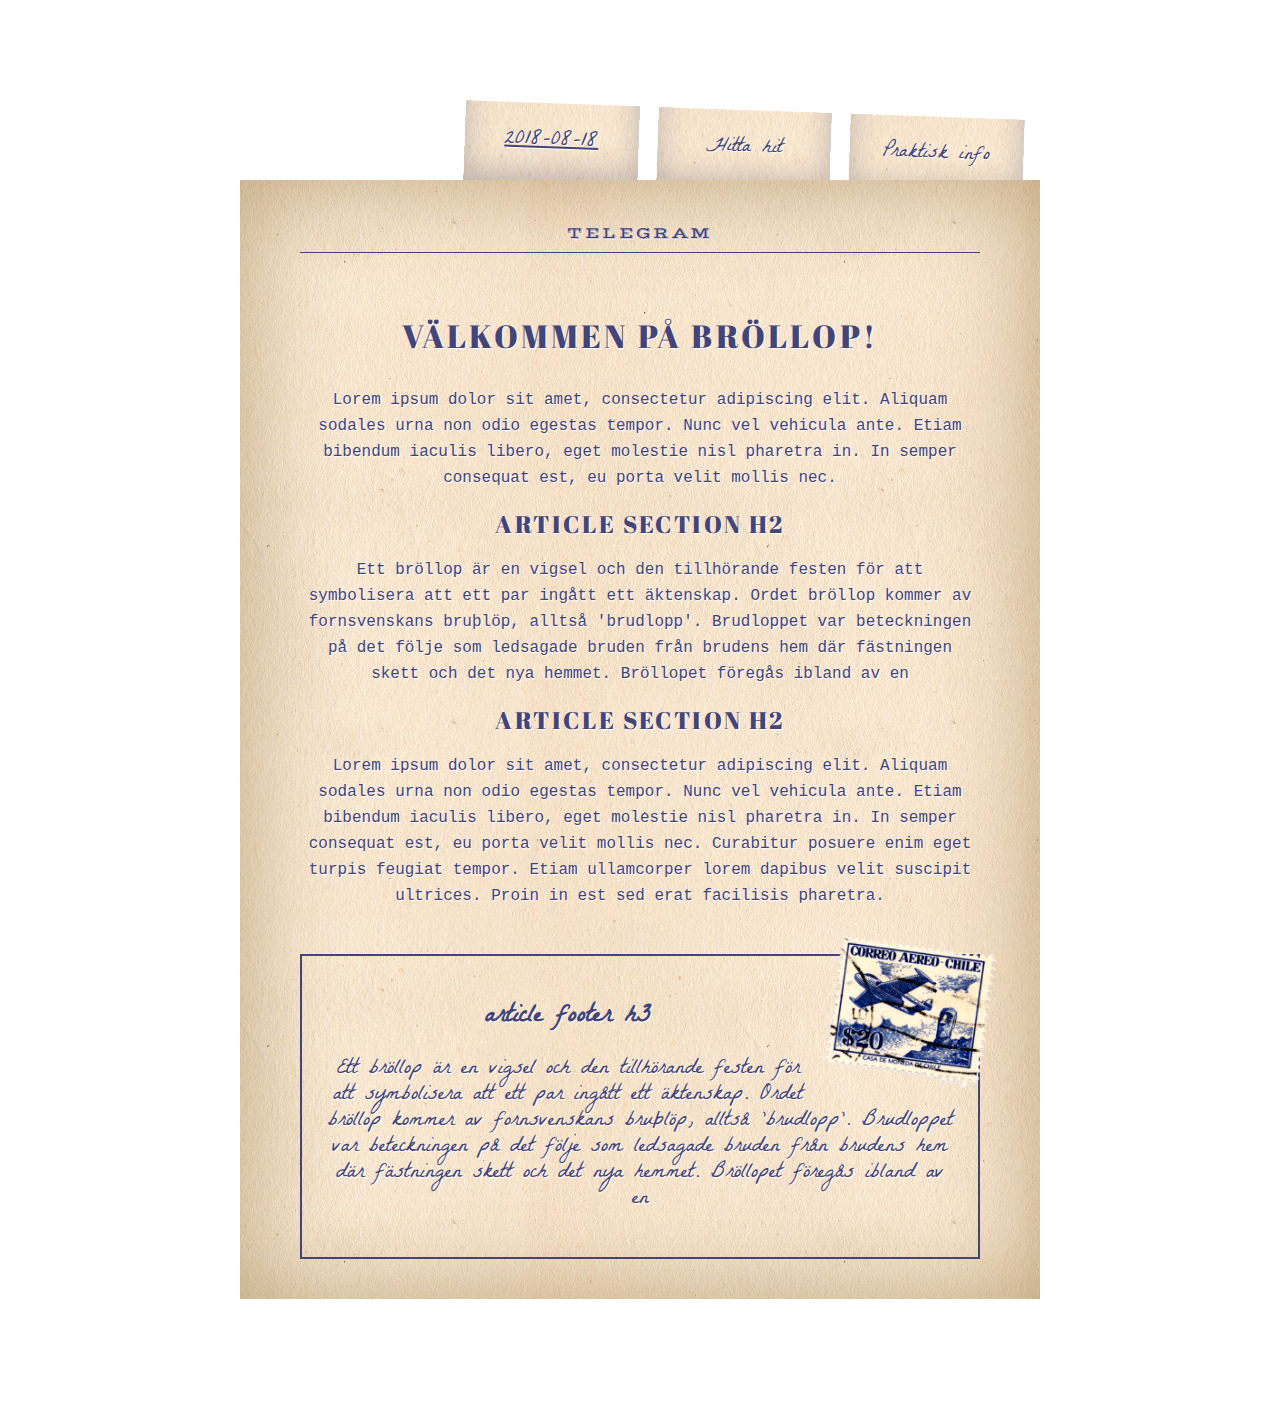
==== index.html @ 4b760ea1 "background" ====
<!doctype html>
<!--[if lt IE 7]>      <html class="no-js lt-ie9 lt-ie8 lt-ie7" lang=""> <![endif]-->
<!--[if IE 7]>         <html class="no-js lt-ie9 lt-ie8" lang=""> <![endif]-->
<!--[if IE 8]>         <html class="no-js lt-ie9" lang=""> <![endif]-->
<!--[if gt IE 8]><!--> <html class="no-js" lang=""> <!--<![endif]-->
    <head>
        <meta charset="utf-8">
        <meta http-equiv="X-UA-Compatible" content="IE=edge,chrome=1">
        <title></title>
        <meta name="description" content="">
        <meta name="viewport" content="width=device-width, initial-scale=1">
<link href="https://fonts.googleapis.com/css?family=Abril+Fatface|Vast+Shadow|Homemade+Apple|La+Belle+Aurore" rel="stylesheet">
        <link rel="stylesheet" href="css/normalize.min.css">
        <link rel="stylesheet" href="css/main.css?v=3">

        <script src="js/vendor/modernizr-2.8.3-respond-1.4.2.min.js"></script>
    </head>
    <body>
                <h1 class="title">Angelica + Alex 18/8</h1>

        <div class="header-container">
            <header class="wrapper clearfix">
                <nav>
                    <ul>
                        <li><a class="active" href="/">2018-08-18</a></li>
                        <li><a href="#">Hitta hit</a></li>
                        <li><a href="#">Praktisk info</a></li>
                    </ul>
                </nav>
            </header>
        </div>

        <div class="main-container">
            <div class="main wrapper clearfix">
                <div class="main-inner">

                <article>
                    <header>
                        <div class="telegram">TELEGRAM</div>
                        <h1>Välkommen på bröllop!</h1>
                        <p>Lorem ipsum dolor sit amet, consectetur adipiscing elit. Aliquam sodales urna non odio egestas tempor. Nunc vel vehicula ante. Etiam bibendum iaculis libero, eget molestie nisl pharetra in. In semper consequat est, eu porta velit mollis nec.</p>

                        
                    </header>
                    <section>
                        <h2>Article section h2</h2>
                        <p>Ett bröllop är en vigsel och den tillhörande festen för att symbolisera att ett par ingått ett äktenskap. Ordet bröllop kommer av fornsvenskans bruþlöp, alltså 'brudlopp'. Brudloppet var beteckningen på det följe som ledsagade bruden från brudens hem där fästningen skett och det nya hemmet. Bröllopet föregås ibland av en</p>
                    </section>
                    <section>
                        <h2>Article section h2</h2>
                        <p>Lorem ipsum dolor sit amet, consectetur adipiscing elit. Aliquam sodales urna non odio egestas tempor. Nunc vel vehicula ante. Etiam bibendum iaculis libero, eget molestie nisl pharetra in. In semper consequat est, eu porta velit mollis nec. Curabitur posuere enim eget turpis feugiat tempor. Etiam ullamcorper lorem dapibus velit suscipit ultrices. Proin in est sed erat facilisis pharetra.</p>
                    </section>
                                        <img src="/img/elstamp.png" class="stamp">
                    <footer>
                        <h3>article footer h3</h3>
                        <p>Ett bröllop är en vigsel och den tillhörande festen för att symbolisera att ett par ingått ett äktenskap. Ordet bröllop kommer av fornsvenskans bruþlöp, alltså 'brudlopp'. Brudloppet var beteckningen på det följe som ledsagade bruden från brudens hem där fästningen skett och det nya hemmet. Bröllopet föregås ibland av en</p>
                    </footer>
                </article>

                </div>
            </div> <!-- #main -->
        </div> <!-- #main-container -->

        <div class="footer-container">
            <footer class="wrapper">
                <h3>footer</h3>
            </footer>
        </div>

        <script src="//ajax.googleapis.com/ajax/libs/jquery/1.11.2/jquery.min.js"></script>
        <script>window.jQuery || document.write('<script src="js/vendor/jquery-1.11.2.min.js"><\/script>')</script>

        <script src="js/main.js"></script>

    </body>
</html>
---- css/main.css ----
/*! HTML5 Boilerplate v5.0 | MIT License | http://h5bp.com/ */

html {
    color: #447;
    font-size: 1em;
    line-height: 1.4;
        background-repeat: no-repeat;
    background-attachment: fixed;
    background-size: cover;
        -webkit-background-size: cover;
    -moz-background-size: cover;
    -o-background-size: cover;
    background-size: cover;
    background-image: url(https://theultralinx.com/.image/c_limit%2Ccs_srgb%2Cq_80%2Cw_615/MTI5MDI1Nzg1MjM4NDI2ODk4/6012018112_bd20637511_o.webp);
}

::-moz-selection {
    background: inherit;
    text-shadow: none;
}

::selection {
    background: inherit;
    text-shadow: none;
}

hr {
    display: block;
    height: 1px;
    border: 0;
    border-top: 1px solid #ccc;
    margin: 1em 0;
    padding: 0;
}

audio,
canvas,
iframe,
img,
svg,
video {
    vertical-align: middle;
}

fieldset {
    border: 0;
    margin: 0;
    padding: 0;
}

textarea {
    resize: vertical;
}

.browserupgrade {
    margin: 0.2em 0;
    background: #ccc;
    color: #000;
    padding: 0.2em 0;
}


/* ===== Initializr Styles ==================================================
   Author: Jonathan Verrecchia - verekia.com/initializr/responsive-template
   ========================================================================== */

body {
    font: 16px/26px monospace;
}



/* ===================
    ALL: Orange Theme
   =================== */

.main aside {
    background: #cccccc;
}

.title {
    color: white;
}

/* ==============
    MOBILE: Menu
   ============== */

nav ul {
    margin: 0;
    padding: 0;
    list-style-type: none;
}

nav a {
    display: block;
    margin-bottom: 10px;
    padding: 15px 0;

    text-align: center;
    text-decoration: none;
      font-family: 'La Belle Aurore', cursive;
      font-size: 1.3em;

    color: #447;
    background: url("../img/paper.jpg");
        text-shadow: #fff 1px 1px 1px;

}

nav a.active {
    text-decoration: underline;
    color: #447;
}


nav a:hover {
    text-decoration: underline;
}

/* ==============
    MOBILE: Main
   ============== */

.main {
    background-color: #eeeeee;
    background: url("../img/paper.jpg");
    background-color: antiquewhite;
    padding: 30px 0;
        box-shadow: inset #6406 0px 0px 100px;
}

.main-inner {
    padding: 0 20px;
}

.main article h1 {
    font-size: 2em;
}

.main aside {
    color: white;
    padding: 0px 5% 10px;
}

.footer-container footer {
    color: white;
    padding: 20px 0;
}

/* ===============
    ALL: IE Fixes
   =============== */

.ie7 .title {
    padding-top: 20px;
}

/* ==========================================================================
   Author's custom styles
   ========================================================================== */

img.stamp {
    max-width: 200px;
    float: right;
    margin-right: -2em;
}

.telegram {
    font-family: 'Vast Shadow', cursive;
    font-weight: 100;
    text-align: center;
    text-transform: uppercase;
letter-spacing: .15em;
    margin: 0 0 2em;
    border-bottom: solid 1px;
    padding-bottom: .4em;
}

article h1 {
    font-family: 'Abril Fatface', cursive;
    font-weight: 100;
    text-align: center;
    text-transform: uppercase;
letter-spacing: .1em;
    margin: 2em 0 1em;
    line-height: 1.2em;
}

h1.title {
    font-family: 'Homemade Apple', cursive;
  font-weight: 100;
  font-size: 4em;
      line-height: 1em;
    text-indent: 1em;
    margin: .4em 0 0;
}

h2 {
        text-transform: uppercase;
letter-spacing: .1em;
          font-family: 'Abril Fatface', cursive;

  font-weight: 100;
}

article footer {
    margin-top: 2em;
    font-size: 1.4em;
      font-family: 'La Belle Aurore', cursive;
          border: solid 2px;
    padding: 1em;
}

article {
    text-shadow: #fff 1px 1px 1px;
    text-align: center;
}











/* ==========================================================================
   Media Queries
   ========================================================================== */

@media only screen and (min-width: 480px) {



/* ====================
    INTERMEDIATE: Menu
   ==================== */
    nav {
        transform: rotate(2deg);
            margin: 0 1em;

    }

    nav a {
        float: left;
        width: 27%;
        margin: 0 1.7%;
        padding: 25px 2% 60px;
        margin-bottom: 0;
        box-shadow: inset #4465 0px -40px 30px;
    }

    nav li:first-child a {
        margin-left: 0;
    }

    nav li:last-child a {
        margin-right: 0;
    }

    .header-container {
    height: 70px;
    overflow: hidden;
    padding-top: 20px;
   }
   .main-inner {
    padding: 0 30px;
}

.wrapper {
    max-width: 90%;
    margin: 0 5%;
}

/* ========================
    INTERMEDIATE: IE Fixes
   ======================== */

    nav ul li {
        display: inline;
    }

    .oldie nav a {
        margin: 0 0.7%;
    }
}

@media only screen and (min-width: 768px) {


/* ============
    WIDE: Menu
   ============ */



    nav {
        float: right;
        width: 70%;
    }

/* ============
    WIDE: Main
   ============ */
h1.title {
    text-indent: 0;
}
    .main {
    padding: 40px 0;
    }

    .main-inner {
        padding: 0 60px;
    }
}

@media only screen and (min-width: 900px) {

/* ===============
    Maximal Width
   =============== */

    .wrapper {
        width: 800px; /* 1140px - 10% for margins */
        margin: 0 auto;
    }
}

/* ==========================================================================
   Helper classes
   ========================================================================== */

.hidden {
    display: none !important;
    visibility: hidden;
}

.visuallyhidden {
    border: 0;
    clip: rect(0 0 0 0);
    height: 1px;
    margin: -1px;
    overflow: hidden;
    padding: 0;
    position: absolute;
    width: 1px;
}

.visuallyhidden.focusable:active,
.visuallyhidden.focusable:focus {
    clip: auto;
    height: auto;
    margin: 0;
    overflow: visible;
    position: static;
    width: auto;
}

.invisible {
    visibility: hidden;
}

.clearfix:before,
.clearfix:after {
    content: " ";
    display: table;
}

.clearfix:after {
    clear: both;
}

.clearfix {
    *zoom: 1;
}

/* ==========================================================================
   Print styles
   ========================================================================== */

@media print {
    *,
    *:before,
    *:after {
        background: transparent !important;
        color: #000 !important;
        box-shadow: none !important;
        text-shadow: none !important;
    }

    a,
    a:visited {
        text-decoration: underline;
    }

    a[href]:after {
        content: " (" attr(href) ")";
    }

    abbr[title]:after {
        content: " (" attr(title) ")";
    }

    a[href^="#"]:after,
    a[href^="javascript:"]:after {
        content: "";
    }

    pre,
    blockquote {
        border: 1px solid #999;
        page-break-inside: avoid;
    }

    thead {
        display: table-header-group;
    }

    tr,
    img {
        page-break-inside: avoid;
    }

    img {
        max-width: 100% !important;
    }

    p,
    h2,
    h3 {
        orphans: 3;
        widows: 3;
    }

    h2,
    h3 {
        page-break-after: avoid;
    }
}
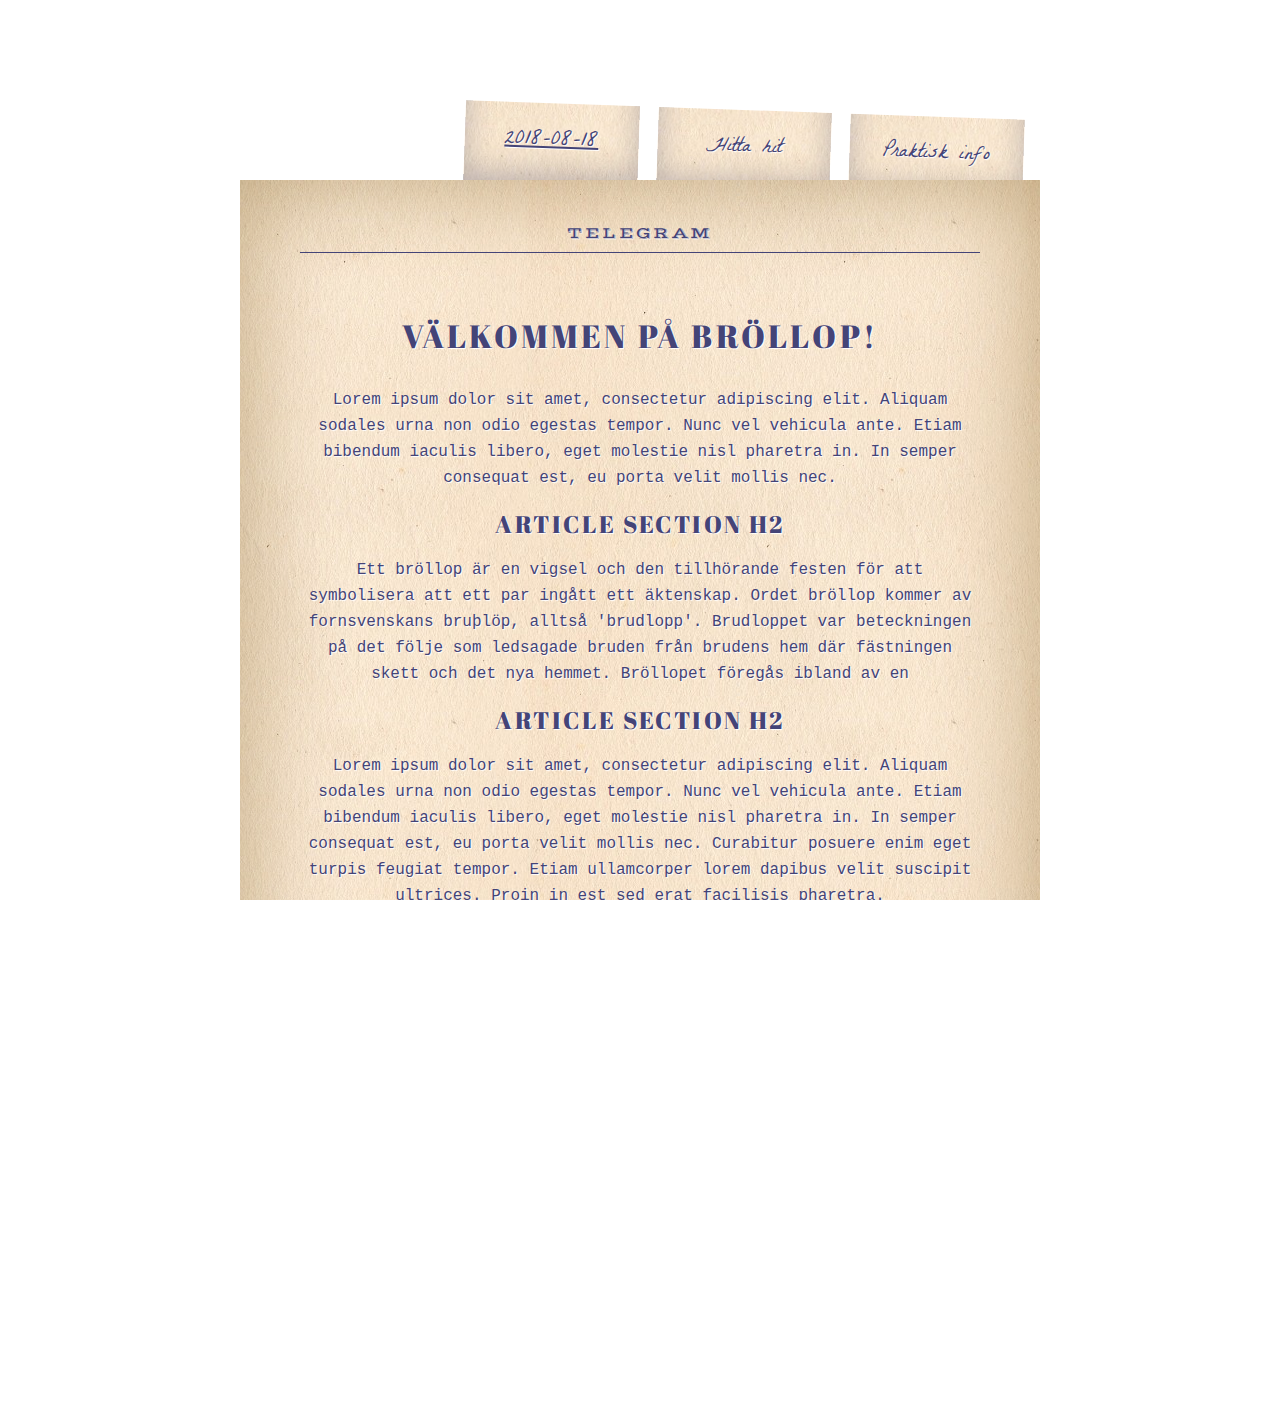
==== commit e805b976: "background" ====
--- a/index.html
+++ b/index.html
@@ -11,7 +11,7 @@
         <meta name="viewport" content="width=device-width, initial-scale=1">
 <link href="https://fonts.googleapis.com/css?family=Abril+Fatface|Vast+Shadow|Homemade+Apple|La+Belle+Aurore" rel="stylesheet">
         <link rel="stylesheet" href="css/normalize.min.css">
-        <link rel="stylesheet" href="css/main.css?v=3">
+        <link rel="stylesheet" href="css/main.css?v=4">
 
         <script src="js/vendor/modernizr-2.8.3-respond-1.4.2.min.js"></script>
     </head>
--- a/css/main.css
+++ b/css/main.css
@@ -12,6 +12,8 @@
     -o-background-size: cover;
     background-size: cover;
     background-image: url(https://theultralinx.com/.image/c_limit%2Ccs_srgb%2Cq_80%2Cw_615/MTI5MDI1Nzg1MjM4NDI2ODk4/6012018112_bd20637511_o.webp);
+        height: 100%;
+    overflow: hidden;
 }
 
 ::-moz-selection {
@@ -66,6 +68,11 @@
 
 body {
     font: 16px/26px monospace;
+        height:100%;
+
+    overflow: scroll;
+
+    -webkit-overflow-scrolling: touch;
 }
 
 
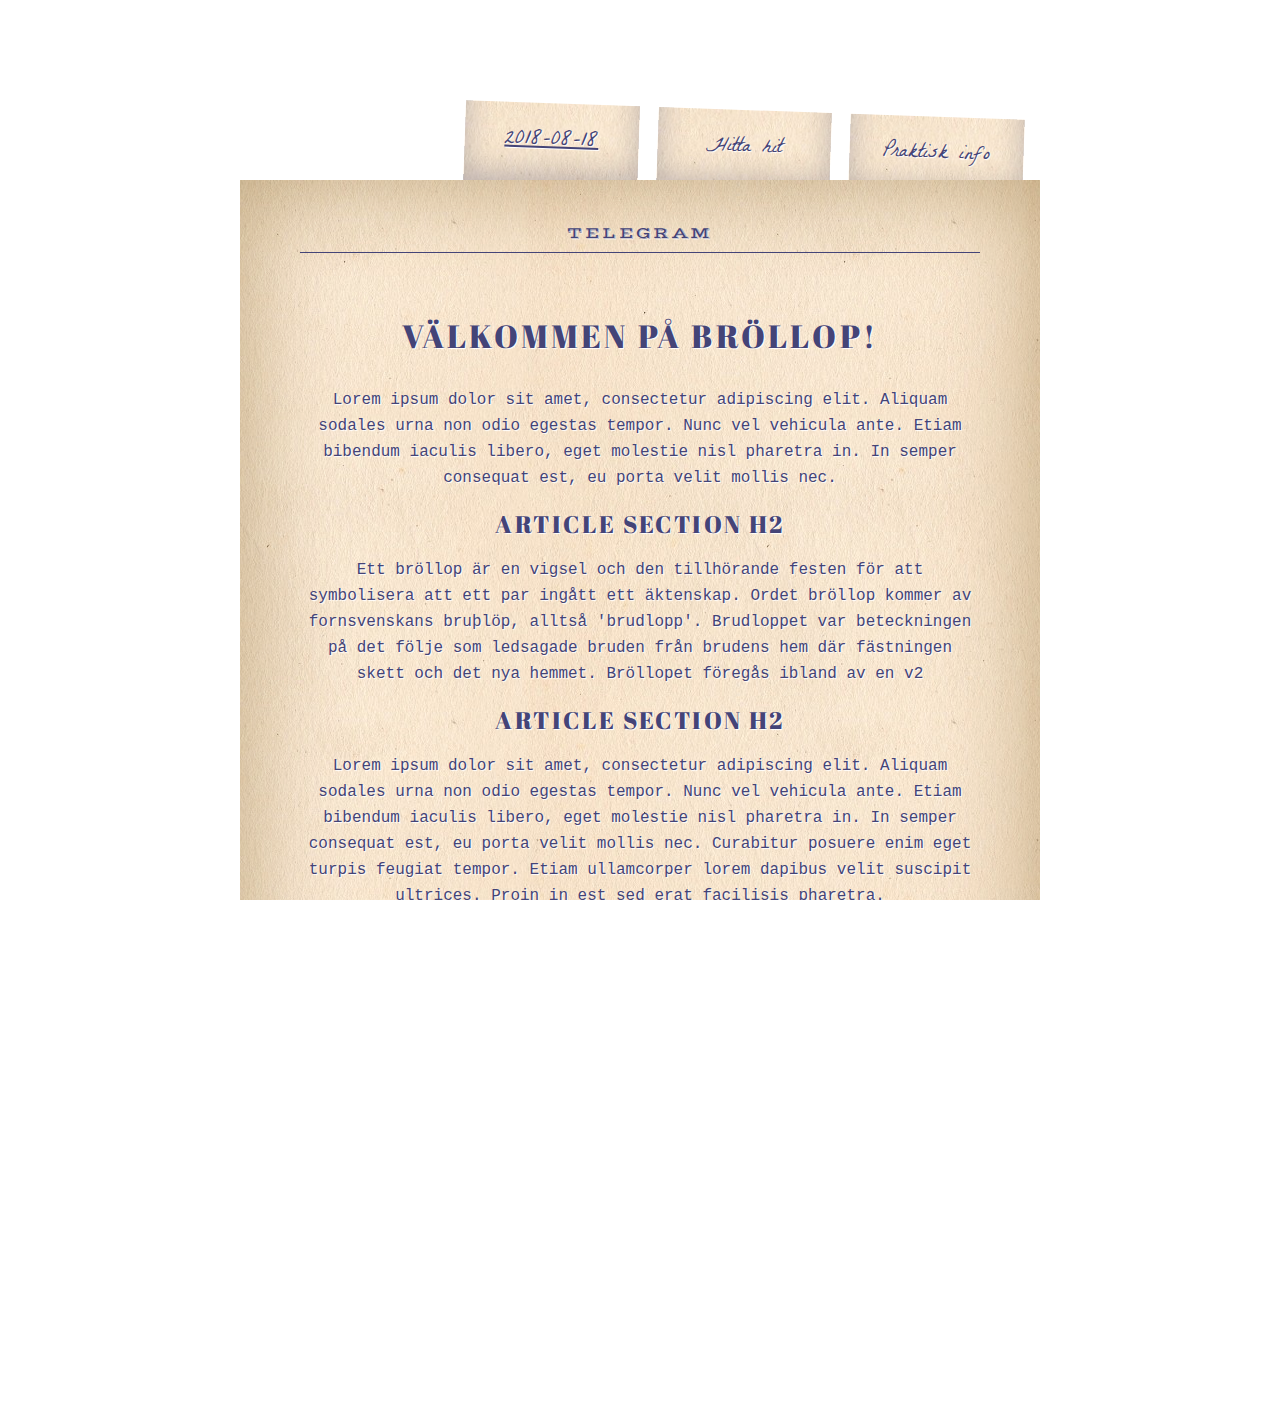
==== commit 93731a7e: "background" ====
--- a/index.html
+++ b/index.html
@@ -44,7 +44,7 @@
                     </header>
                     <section>
                         <h2>Article section h2</h2>
-                        <p>Ett bröllop är en vigsel och den tillhörande festen för att symbolisera att ett par ingått ett äktenskap. Ordet bröllop kommer av fornsvenskans bruþlöp, alltså 'brudlopp'. Brudloppet var beteckningen på det följe som ledsagade bruden från brudens hem där fästningen skett och det nya hemmet. Bröllopet föregås ibland av en</p>
+                        <p>Ett bröllop är en vigsel och den tillhörande festen för att symbolisera att ett par ingått ett äktenskap. Ordet bröllop kommer av fornsvenskans bruþlöp, alltså 'brudlopp'. Brudloppet var beteckningen på det följe som ledsagade bruden från brudens hem där fästningen skett och det nya hemmet. Bröllopet föregås ibland av en v2</p>
                     </section>
                     <section>
                         <h2>Article section h2</h2>
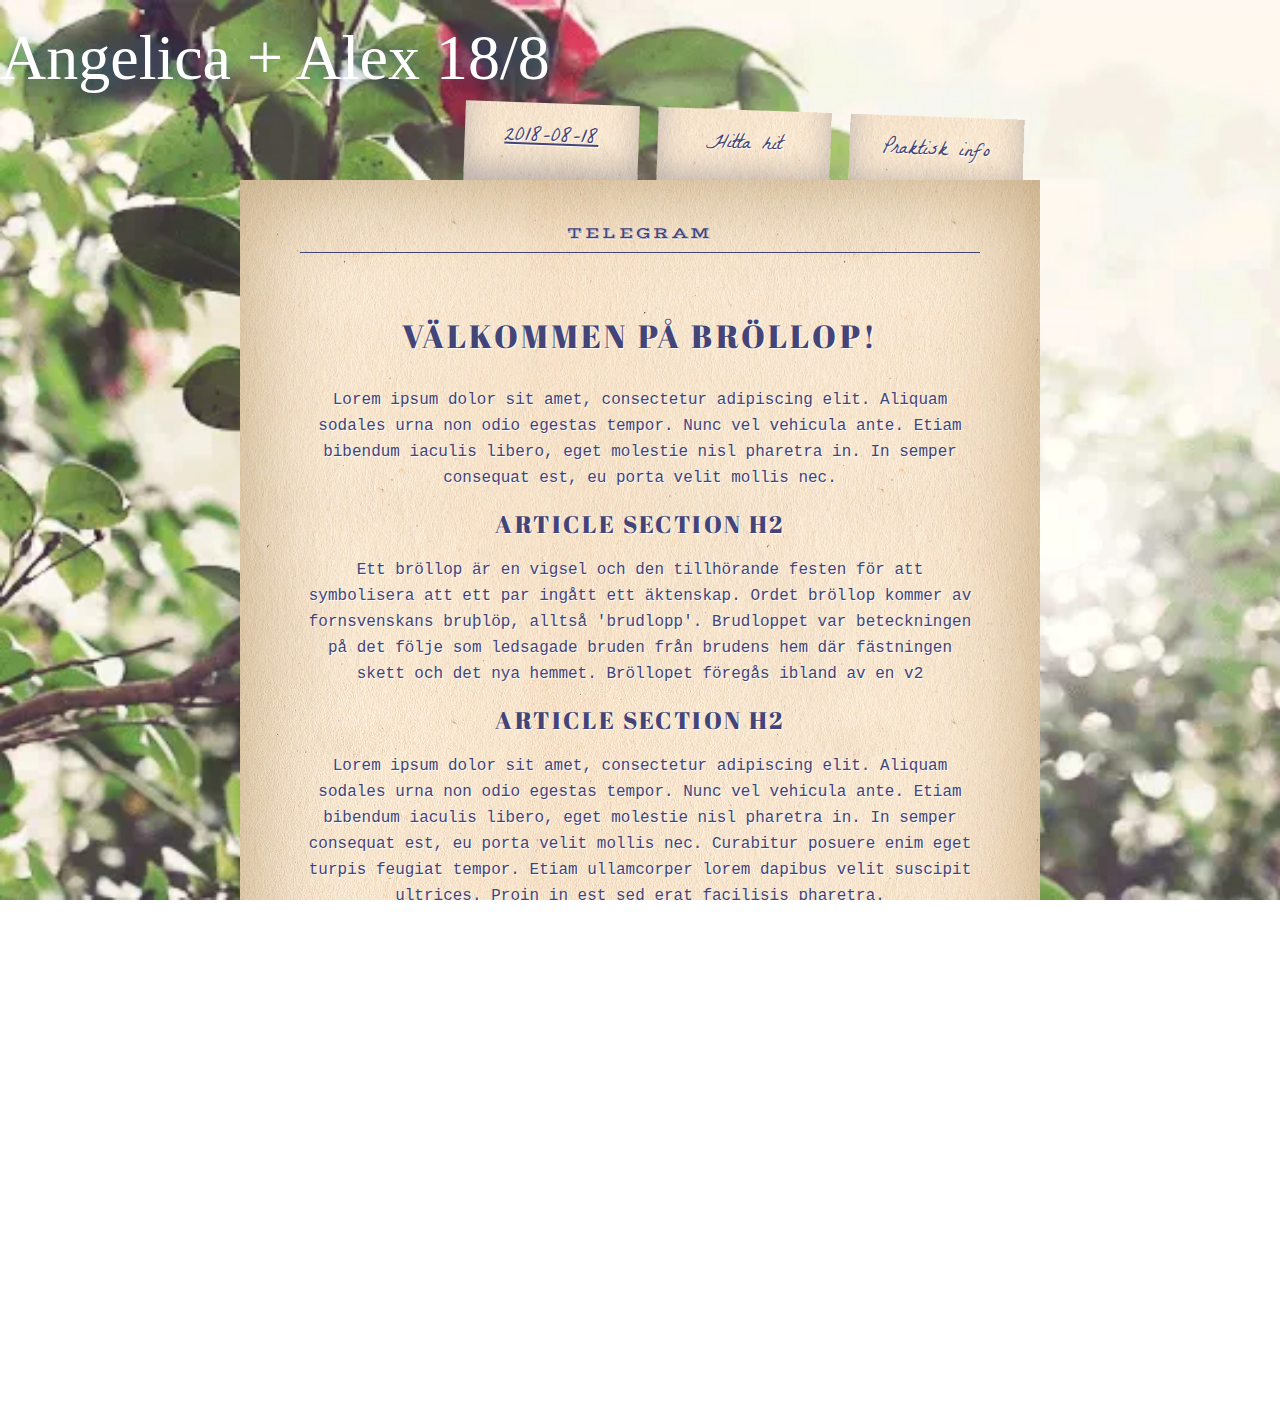
==== commit db850bf5: "fallback bg, mobile menu change" ====
--- a/index.html
+++ b/index.html
@@ -11,7 +11,7 @@
         <meta name="viewport" content="width=device-width, initial-scale=1">
 <link href="https://fonts.googleapis.com/css?family=Abril+Fatface|Vast+Shadow|Homemade+Apple|La+Belle+Aurore" rel="stylesheet">
         <link rel="stylesheet" href="css/normalize.min.css">
-        <link rel="stylesheet" href="css/main.css?v=4">
+        <link rel="stylesheet" href="css/main.css?v=5">
 
         <script src="js/vendor/modernizr-2.8.3-respond-1.4.2.min.js"></script>
     </head>
--- a/css/main.css
+++ b/css/main.css
@@ -11,7 +11,7 @@
     -moz-background-size: cover;
     -o-background-size: cover;
     background-size: cover;
-    background-image: url(https://theultralinx.com/.image/c_limit%2Ccs_srgb%2Cq_80%2Cw_615/MTI5MDI1Nzg1MjM4NDI2ODk4/6012018112_bd20637511_o.webp);
+    background-image: url('../img/bg.webp'), url('../img/bg.jpg');
         height: 100%;
     overflow: hidden;
 }
@@ -108,7 +108,7 @@
     text-decoration: none;
       font-family: 'La Belle Aurore', cursive;
       font-size: 1.3em;
-
+line-height: 1em;
     color: #447;
     background: url("../img/paper.jpg");
         text-shadow: #fff 1px 1px 1px;
@@ -197,10 +197,11 @@
 h1.title {
     font-family: 'Homemade Apple', cursive;
   font-weight: 100;
-  font-size: 4em;
+  font-size: 3em;
       line-height: 1em;
     text-indent: 1em;
     margin: .4em 0 0;
+    text-shadow: rgba(0,100,200,.5) 0px 0px 20px;
 }
 
 h2 {
@@ -232,7 +233,35 @@
 
 
 
-
+   nav {
+        transform: rotate(2deg);
+            margin: 0 1em;
+
+    }
+
+    nav a {
+        font-size: 1em;
+        float: left;
+        width: 27%;
+        margin: 0 1.7%;
+        padding: 25px 2% 60px;
+        margin-bottom: 0;
+        box-shadow: inset #4465 0px -40px 30px;
+    }
+
+    nav li:first-child a {
+        margin-left: 0;
+    }
+
+    nav li:last-child a {
+        margin-right: 0;
+    }
+
+    .header-container {
+    height: 70px;
+    overflow: hidden;
+    padding-top: 20px;
+   }
 
 /* ==========================================================================
    Media Queries
@@ -258,6 +287,7 @@
         padding: 25px 2% 60px;
         margin-bottom: 0;
         box-shadow: inset #4465 0px -40px 30px;
+              font-size: 1.3em;
     }
 
     nav li:first-child a {
@@ -280,6 +310,11 @@
 .wrapper {
     max-width: 90%;
     margin: 0 5%;
+}
+
+h1.title {
+  font-size: 4em;
+      line-height: 1em;
 }
 
 /* ========================
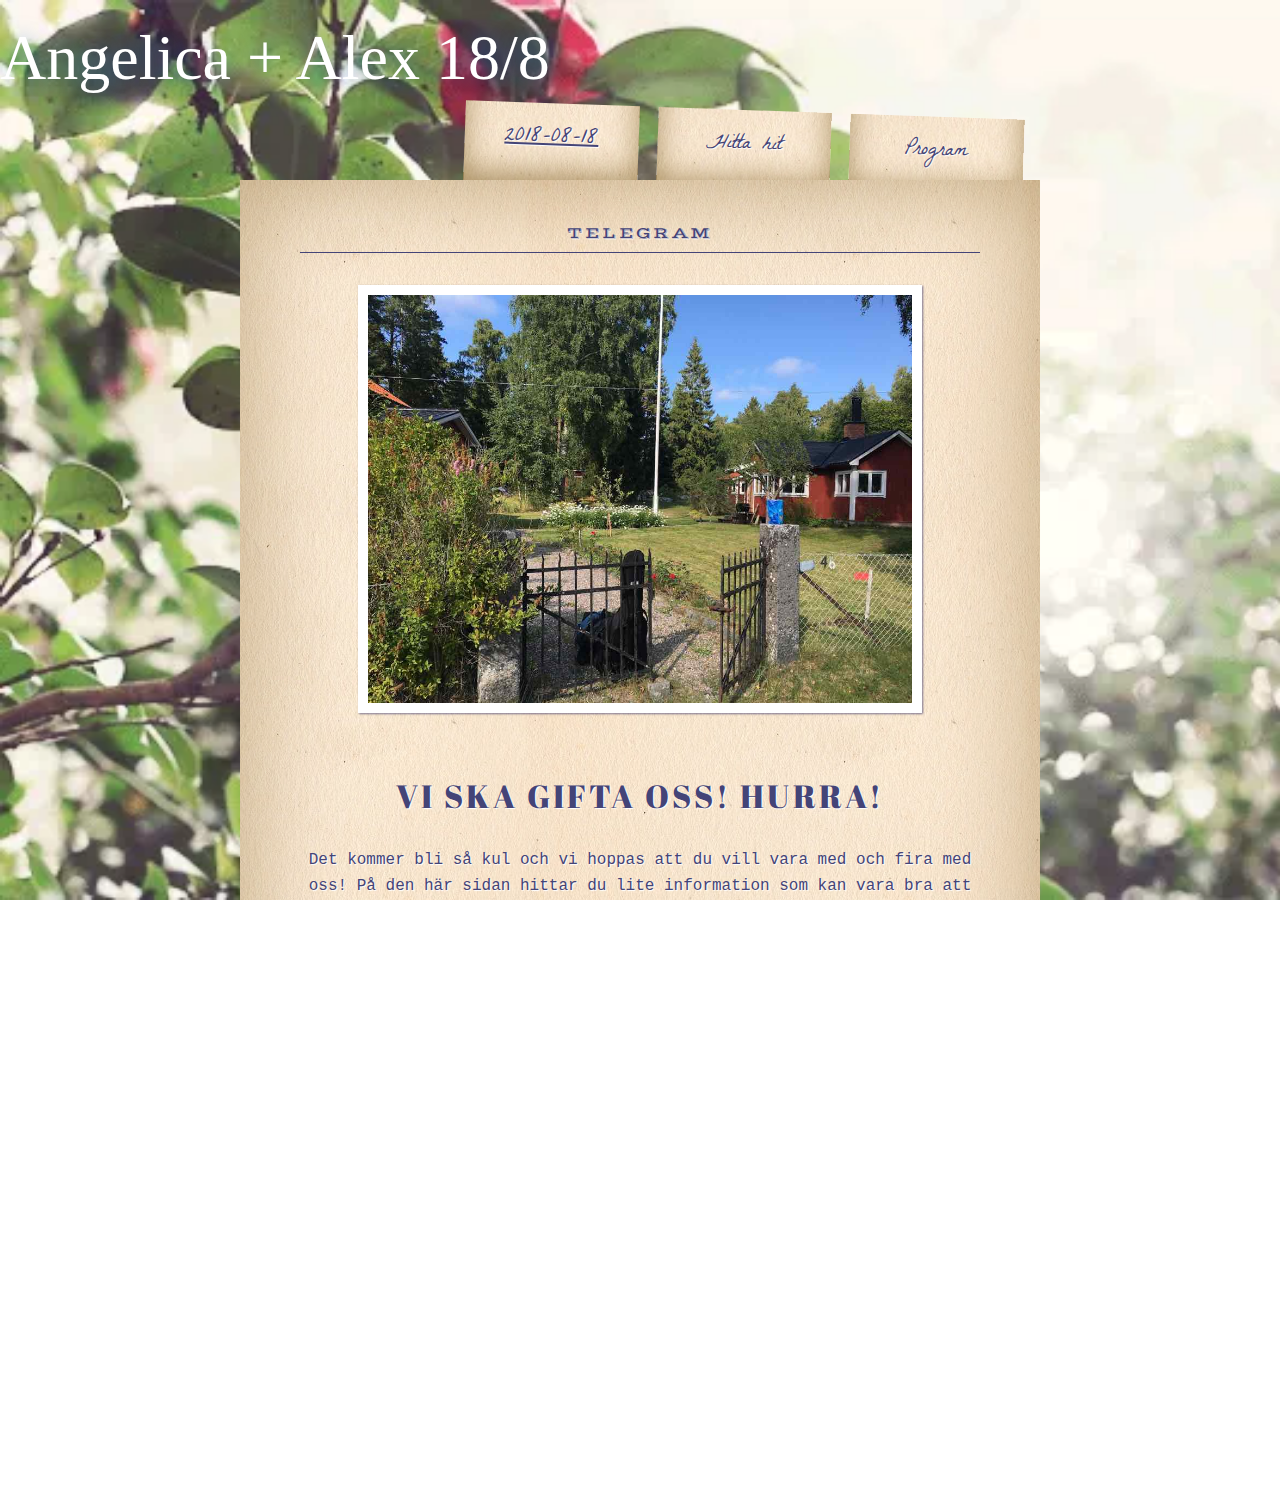
==== commit 0f9a3a6f: "content" ====
--- a/index.html
+++ b/index.html
@@ -23,8 +23,8 @@
                 <nav>
                     <ul>
                         <li><a class="active" href="/">2018-08-18</a></li>
-                        <li><a href="#">Hitta hit</a></li>
-                        <li><a href="#">Praktisk info</a></li>
+                        <li><a href="map.html">Hitta hit</a></li>
+                        <li><a href="program.html">Program</a></li>
                     </ul>
                 </nav>
             </header>
@@ -37,23 +37,29 @@
                 <article>
                     <header>
                         <div class="telegram">TELEGRAM</div>
-                        <h1>Välkommen på bröllop!</h1>
-                        <p>Lorem ipsum dolor sit amet, consectetur adipiscing elit. Aliquam sodales urna non odio egestas tempor. Nunc vel vehicula ante. Etiam bibendum iaculis libero, eget molestie nisl pharetra in. In semper consequat est, eu porta velit mollis nec.</p>
+                        <img src="/img/IMG_9348-m.jpg" class="top-image">
+                        <h1>Vi ska gifta oss! Hurra!</h1>
+                        <p>Det kommer bli så kul och vi hoppas att du vill vara med och fira med oss!
+På den här sidan hittar du lite information som kan vara bra att veta. Mer detaljer kommer fyllas på när vi närmar oss.</p>
 
                         
                     </header>
                     <section>
-                        <h2>Article section h2</h2>
-                        <p>Ett bröllop är en vigsel och den tillhörande festen för att symbolisera att ett par ingått ett äktenskap. Ordet bröllop kommer av fornsvenskans bruþlöp, alltså 'brudlopp'. Brudloppet var beteckningen på det följe som ledsagade bruden från brudens hem där fästningen skett och det nya hemmet. Bröllopet föregås ibland av en v2</p>
+                         
+
+<p>Glöm inte att osa senast 1 juni till <a href="mailto:swahn.radloff@gmail.com?subject=OSA">swahn.radloff@gmail.com</a>. Uppge även eventuell specialkost, och om du vill åka med <a href="map.html#bussen">bussen</a> hem.</p>
+
+<p>Vill du hålla tal? Jonglera? Sjunga en sång? Anmäl dig till <a href="mailto:toastmaster.swahn.radloff@gmail.com?subject=Jag vill!">toastmaster.swahn.radloff@gmail.com</a></p>
+
+<p>Barn på bröllop? Vilken fantastisk idé - men inte den här gången. Ammande barn får självklart följa med.</p> 
                     </section>
-                    <section>
-                        <h2>Article section h2</h2>
-                        <p>Lorem ipsum dolor sit amet, consectetur adipiscing elit. Aliquam sodales urna non odio egestas tempor. Nunc vel vehicula ante. Etiam bibendum iaculis libero, eget molestie nisl pharetra in. In semper consequat est, eu porta velit mollis nec. Curabitur posuere enim eget turpis feugiat tempor. Etiam ullamcorper lorem dapibus velit suscipit ultrices. Proin in est sed erat facilisis pharetra.</p>
-                    </section>
+                  
                                         <img src="/img/elstamp.png" class="stamp">
                     <footer>
-                        <h3>article footer h3</h3>
-                        <p>Ett bröllop är en vigsel och den tillhörande festen för att symbolisera att ett par ingått ett äktenskap. Ordet bröllop kommer av fornsvenskans bruþlöp, alltså 'brudlopp'. Brudloppet var beteckningen på det följe som ledsagade bruden från brudens hem där fästningen skett och det nya hemmet. Bröllopet föregås ibland av en</p>
+                        <h3>Bröllopsgåvor</h3>
+                        <p>Vi sparar till en bröllopsresa! Alla bidrag är mycket välkomna, stora som små! 
+</p>
+<p><em>Kontakta <a href="mailto:toastmaster.swahn.radloff@gmail.com?subject=Fråga om bidrag till bröllopsresan">toastmaster</a> för mer info om bidrag till resan.</em></p>
                     </footer>
                 </article>
 
@@ -63,7 +69,6 @@
 
         <div class="footer-container">
             <footer class="wrapper">
-                <h3>footer</h3>
             </footer>
         </div>
 
--- a/css/main.css
+++ b/css/main.css
@@ -61,7 +61,10 @@
     padding: 0.2em 0;
 }
 
-
+    a,
+    a:visited {
+    color: #447;
+    }
 /* ===== Initializr Styles ==================================================
    Author: Jonathan Verrecchia - verekia.com/initializr/responsive-template
    ========================================================================== */
@@ -171,6 +174,17 @@
     max-width: 200px;
     float: right;
     margin-right: -2em;
+}
+
+img.top-image {
+    border: 10px solid white;
+    max-width: 80%;
+    box-shadow: 1px 1px 2px rgba(0,0,80,0.5);
+}
+
+img.tallrik {
+    max-width: 90%;
+    margin-right: -3em;
 }
 
 .telegram {
@@ -246,7 +260,7 @@
         margin: 0 1.7%;
         padding: 25px 2% 60px;
         margin-bottom: 0;
-        box-shadow: inset #4465 0px -40px 30px;
+        box-shadow: inset #6408 0px -35px 30px;
     }
 
     nav li:first-child a {
@@ -286,7 +300,7 @@
         margin: 0 1.7%;
         padding: 25px 2% 60px;
         margin-bottom: 0;
-        box-shadow: inset #4465 0px -40px 30px;
+        box-shadow: inset #6408 0px -35px 30px;
               font-size: 1.3em;
     }
 
@@ -331,7 +345,11 @@
 }
 
 @media only screen and (min-width: 768px) {
-
+img.tallrik {
+    max-width: 400px;
+    float: right;
+    margin-right: -3em;
+}
 
 /* ============
     WIDE: Menu
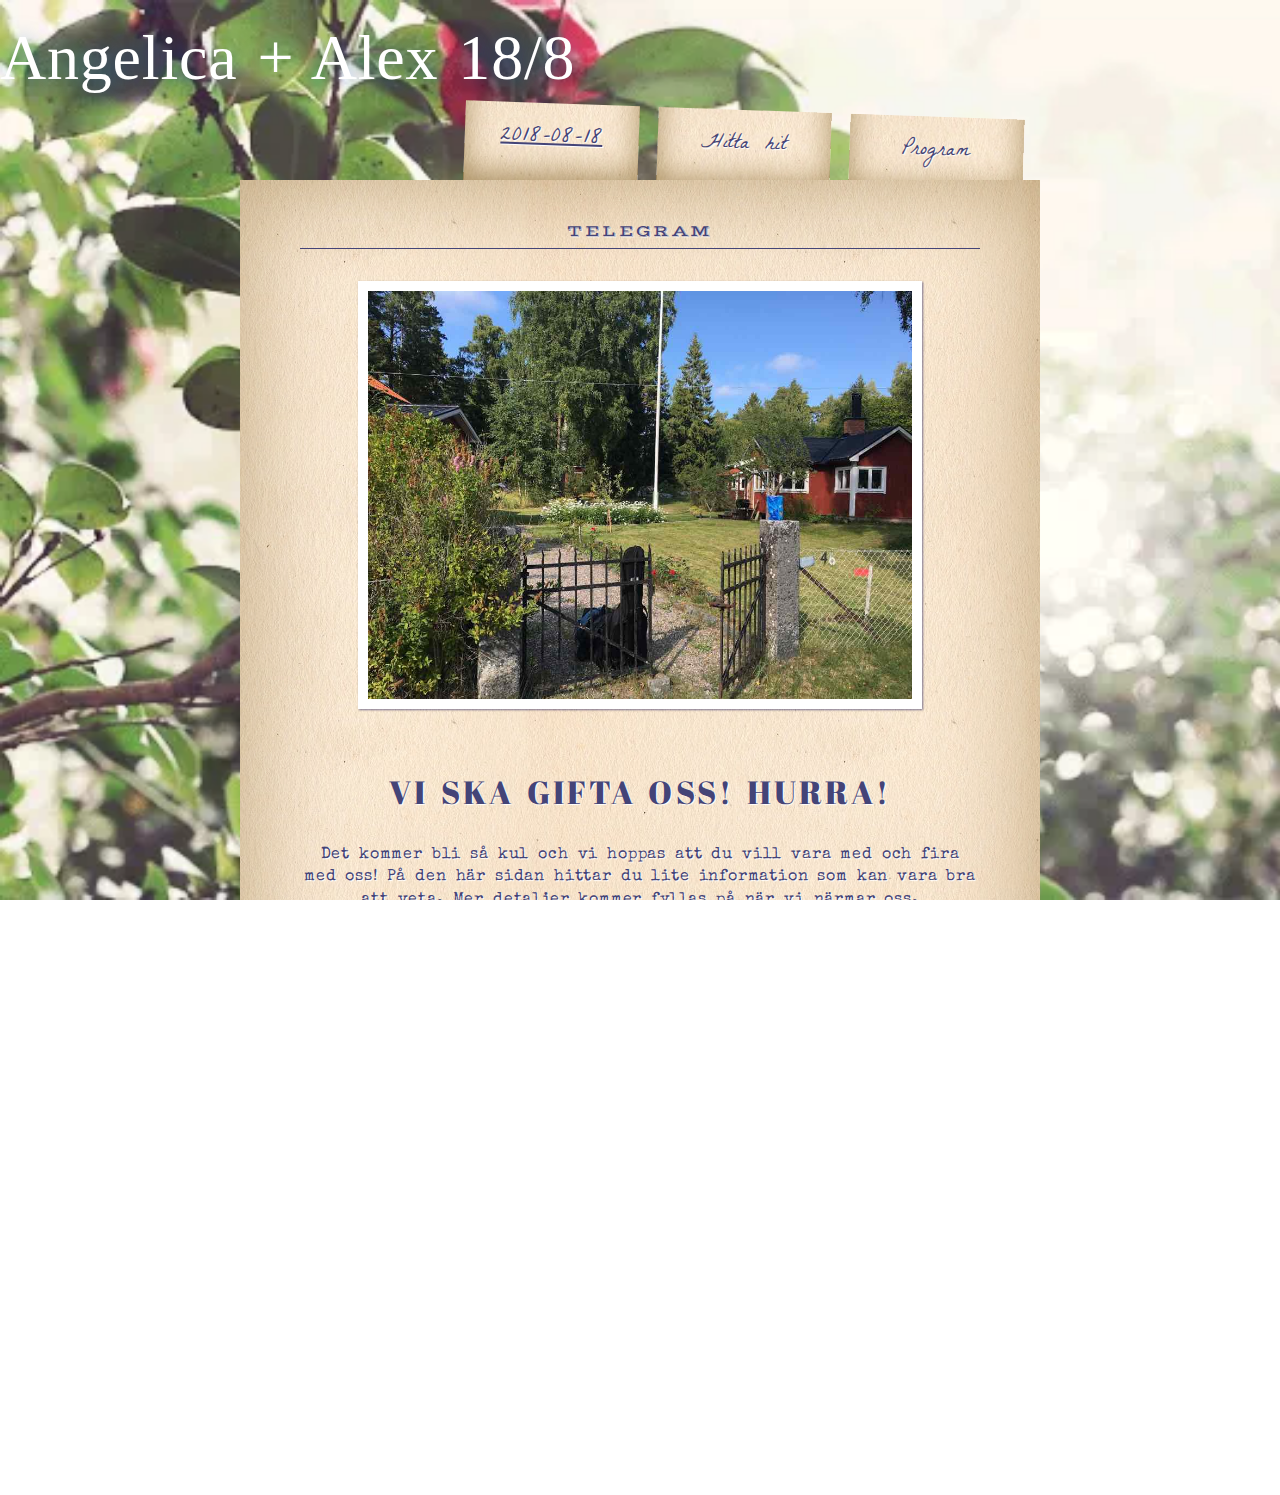
==== commit 87d71c74: "better typewriter font" ====
--- a/index.html
+++ b/index.html
@@ -9,7 +9,7 @@
         <title></title>
         <meta name="description" content="">
         <meta name="viewport" content="width=device-width, initial-scale=1">
-<link href="https://fonts.googleapis.com/css?family=Abril+Fatface|Vast+Shadow|Homemade+Apple|La+Belle+Aurore" rel="stylesheet">
+<link href="https://fonts.googleapis.com/css?family=Abril+Fatface|Vast+Shadow|Homemade+Apple|La+Belle+Aurore|Special+Elite" rel="stylesheet">
         <link rel="stylesheet" href="css/normalize.min.css">
         <link rel="stylesheet" href="css/main.css?v=5">
 
@@ -47,7 +47,7 @@
                     <section>
                          
 
-<p>Glöm inte att osa senast 1 juni till <a href="mailto:swahn.radloff@gmail.com?subject=OSA">swahn.radloff@gmail.com</a>. Uppge även eventuell specialkost, och om du vill åka med <a href="map.html#bussen">bussen</a> hem.</p>
+<p>Glöm inte att osa senast 1 juni till <a href="mailto:swahn.radloff@gmail.com?subject=OSA">swahn.radloff@gmail.com</a>. Uppge även eventuell specialkost och om du vill åka med <a href="map.html#bussen">bussen</a> hem.</p>
 
 <p>Vill du hålla tal? Jonglera? Sjunga en sång? Anmäl dig till <a href="mailto:toastmaster.swahn.radloff@gmail.com?subject=Jag vill!">toastmaster.swahn.radloff@gmail.com</a></p>
 
--- a/css/main.css
+++ b/css/main.css
@@ -70,8 +70,11 @@
    ========================================================================== */
 
 body {
-    font: 16px/26px monospace;
+    font: 16px/26px;
+    font-family:  "Special Elite", monospace;
         height:100%;
+        letter-spacing: 0.05em;
+            word-spacing: .2em;
 
     overflow: scroll;
 
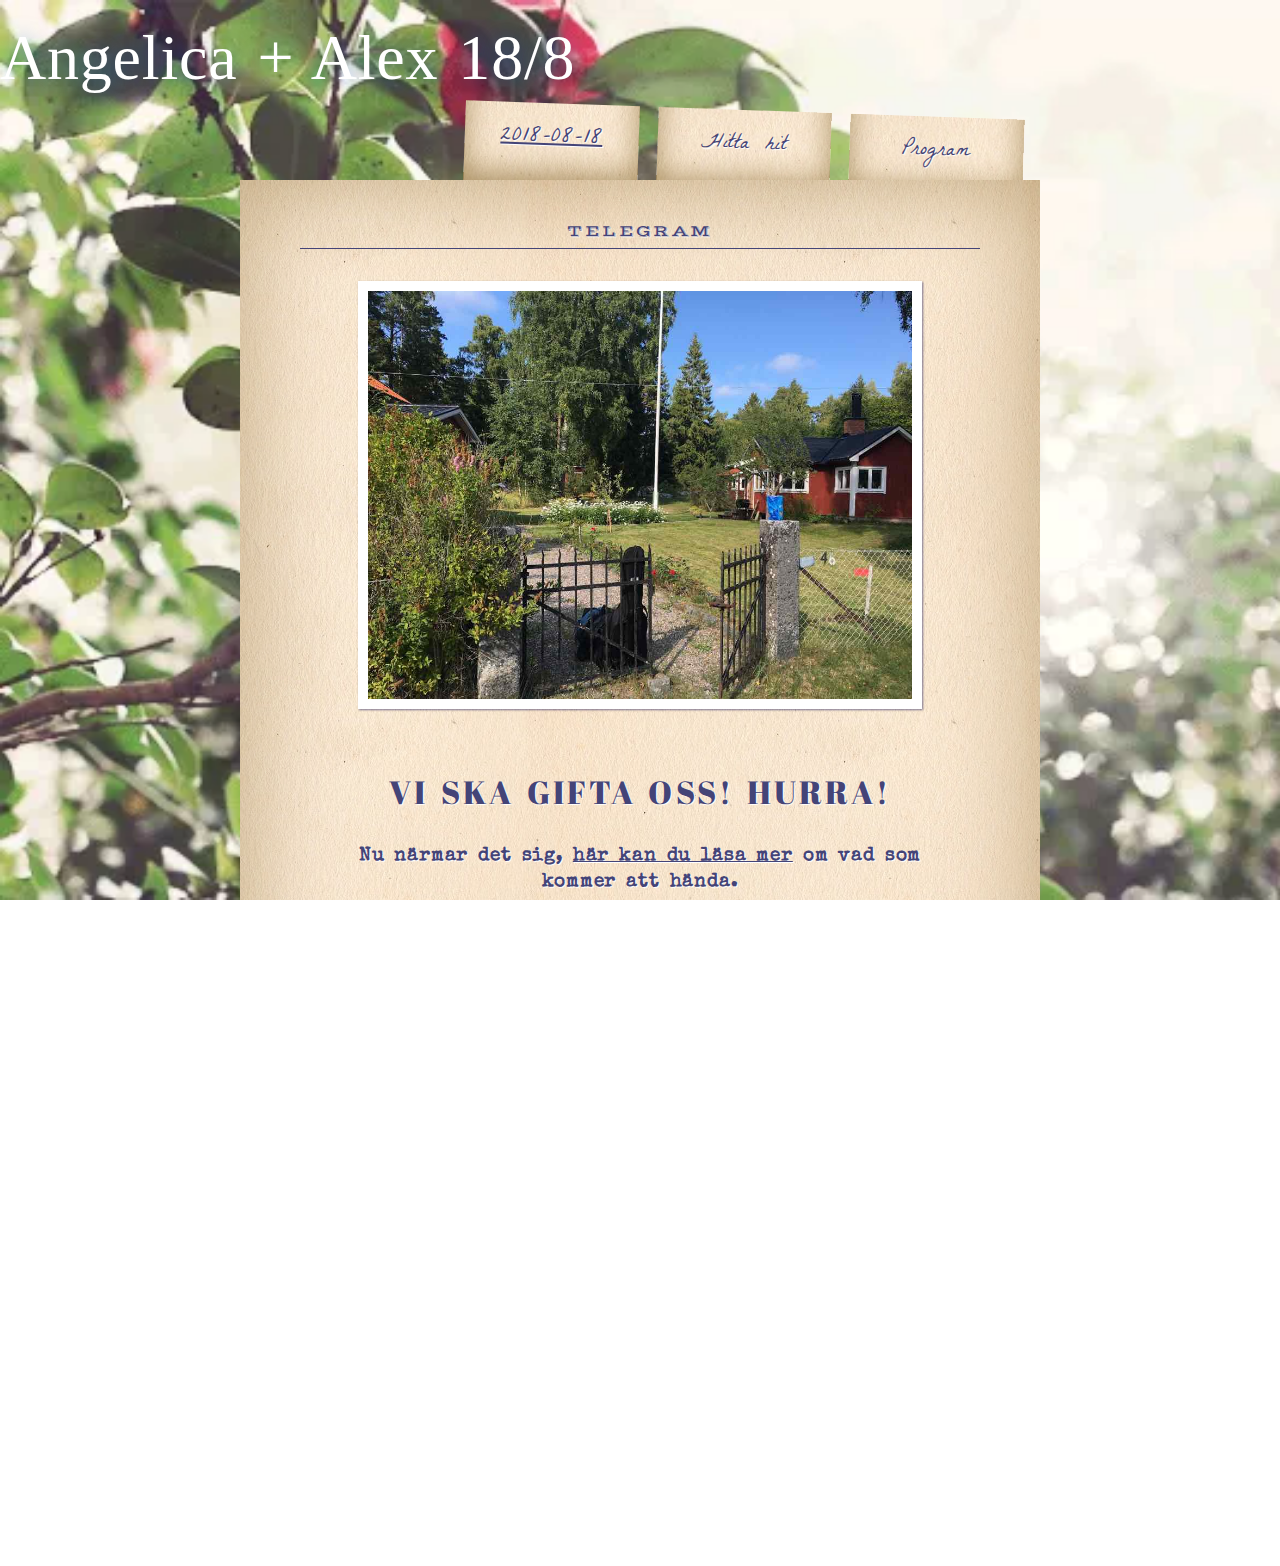
==== commit aa059af4: "program" ====
--- a/index.html
+++ b/index.html
@@ -11,7 +11,7 @@
         <meta name="viewport" content="width=device-width, initial-scale=1">
 <link href="https://fonts.googleapis.com/css?family=Abril+Fatface|Vast+Shadow|Homemade+Apple|La+Belle+Aurore|Special+Elite" rel="stylesheet">
         <link rel="stylesheet" href="css/normalize.min.css">
-        <link rel="stylesheet" href="css/main.css?v=5">
+        <link rel="stylesheet" href="css/main.css?v=6">
 
         <script src="js/vendor/modernizr-2.8.3-respond-1.4.2.min.js"></script>
     </head>
@@ -39,6 +39,8 @@
                         <div class="telegram">TELEGRAM</div>
                         <img src="/img/IMG_9348-m.jpg" class="top-image">
                         <h1>Vi ska gifta oss! Hurra!</h1>
+                        <h3>Nu närmar det sig, <a href="program.html">här kan du läsa mer</a> om vad som <br>kommer att hända.</h3>
+
                         <p>Det kommer bli så kul och vi hoppas att du vill vara med och fira med oss!
 På den här sidan hittar du lite information som kan vara bra att veta. Mer detaljer kommer fyllas på när vi närmar oss.</p>
 
--- a/css/main.css
+++ b/css/main.css
@@ -190,12 +190,15 @@
     margin-right: -3em;
 }
 
-.telegram {
+.telegram, strong {
     font-family: 'Vast Shadow', cursive;
     font-weight: 100;
+    letter-spacing: .15em;
+}
+
+.telegram {
     text-align: center;
     text-transform: uppercase;
-letter-spacing: .15em;
     margin: 0 0 2em;
     border-bottom: solid 1px;
     padding-bottom: .4em;
@@ -242,9 +245,15 @@
     text-align: center;
 }
 
-
-
-
+article.article--program {
+    text-align: left;
+}
+
+
+.article--program p {
+    text-indent: -5em;
+    margin-left: 5em
+}
 
 
 
